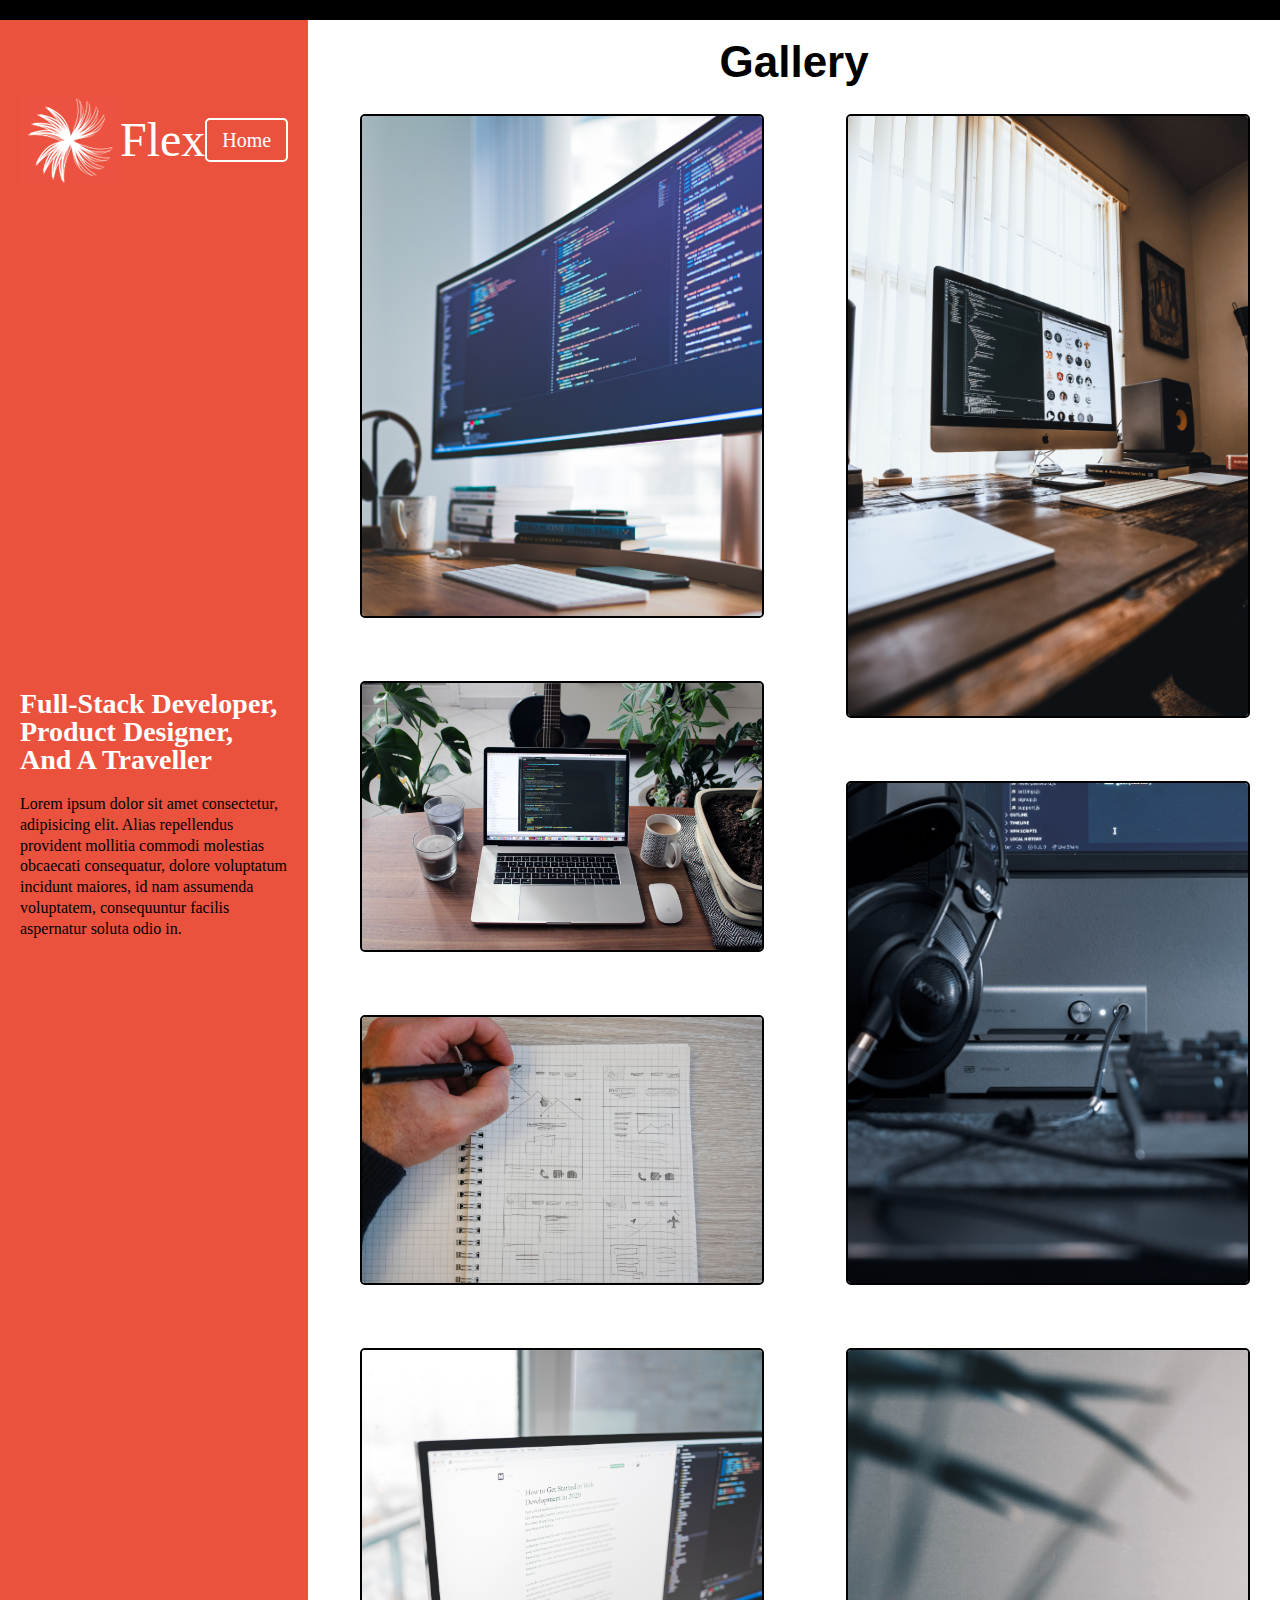
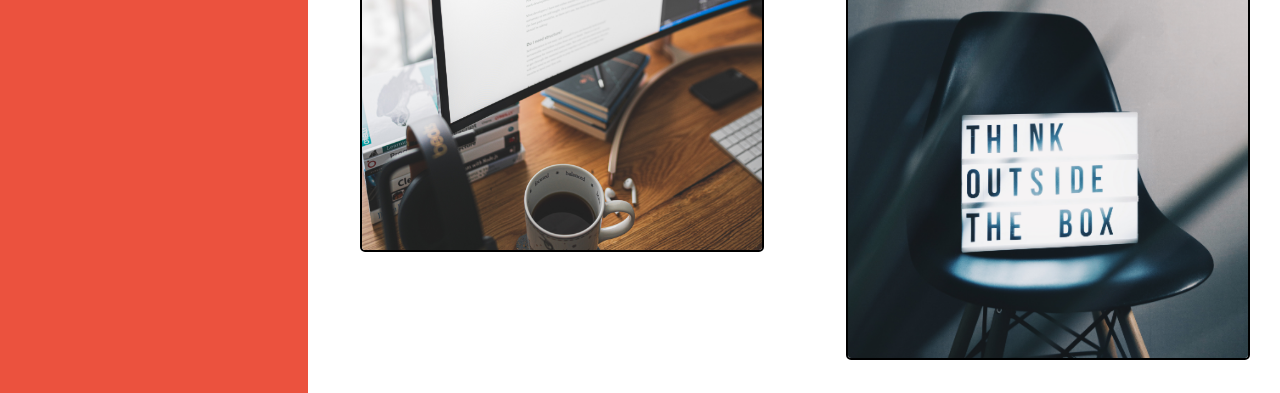
==== AC-STYLE-checkpoint-2/gallery.html @ b552ffbc "Added file via upload" ====
<!DOCTYPE html>
<html lang="en">
  <head>
    <meta charset="UTF-8" />
    <meta name="viewport" content="width=device-width, initial-scale=1.0" />
    <link rel="stylesheet" href="assets/stylesheet/styles.css" />
    <link
      rel="stylesheet"
      href="https://use.fontawesome.com/releases/v5.15.4/css/all.css"
      integrity="sha384-DyZ88mC6Up2uqS4h/KRgHuoeGwBcD4Ng9SiP4dIRy0EXTlnuz47vAwmeGwVChigm"
      crossorigin="anonymous"
    />
    <title>Document</title>
  </head>
  <body>
    <div class="black-bar"></div>
    <div class="section-1-aside">
      <aside class="aside">
        <div class="header-gallery">
          <div class="brand-logo-gallery">
            <div class="logo-attach">
              <img src="assets/media/logo.png" alt="" />
              <h1>Flex</h1>
            </div>

            <h4>Home</h4>
          </div>
          <div class="aside-text">
            <h2>Full-stack developer, product designer, and a traveller</h2>
            <p>
              Lorem ipsum dolor sit amet consectetur, adipisicing elit. Alias repellendus provident
              mollitia commodi molestias obcaecati consequatur, dolore voluptatum incidunt maiores,
              id nam assumenda voluptatem, consequuntur facilis aspernatur soluta odio in.
            </p>
          </div>
          <div class="sm-icons-gallery">
            <a href="">
              <i class="fab fa-facebook"></i>
            </a>
            <a href="">
              <i class="fab fa-twitter"></i>
            </a>
            <a href="">
              <i class="fab fa-dribbble"></i>
            </a>
            <a href="">
              <i class="fab fa-linkedin"></i>
            </a>
          </div>
        </div>
      </aside>
      <main>
        <h1>Gallery</h1>
        <div class="main-gallery-images">
          <div class="gallery-images-1">
            <img src="assets/media/gallery/01.jpg" alt="" />
            <img src="assets/media/gallery/02.jpg" alt="" />
            <img src="assets/media/gallery/03.jpg" alt="" />
            <img src="assets/media/gallery/04.jpg" alt="" />
          </div>
          <div class="gallery-images-2">
            <img src="assets/media/gallery/06.jpg" alt="" />
            <img src="assets/media/gallery/07.jpg" alt="" />
            <img src="assets/media/gallery/08.jpg" alt="" />
          </div>
        </div>
      </main>
    </div>
  </body>
</html>
---- AC-STYLE-checkpoint-2/assets/stylesheet/styles.css ----
* {
  font-family: "Open Sans", sans-serif;
}
/* http://meyerweb.com/eric/tools/css/reset/ 
   v2.0 | 20110126
   License: none (public domain)
*/

html,
body,
div,
span,
applet,
object,
iframe,
h1,
h2,
h3,
h4,
h5,
h6,
p,
blockquote,
pre,
a,
abbr,
acronym,
address,
big,
cite,
code,
del,
dfn,
em,
img,
ins,
kbd,
q,
s,
samp,
small,
strike,
strong,
sub,
sup,
tt,
var,
b,
u,
i,
center,
dl,
dt,
dd,
ol,
ul,
li,
fieldset,
form,
label,
legend,
table,
caption,
tbody,
tfoot,
thead,
tr,
th,
td,
article,
aside,
canvas,
details,
embed,
figure,
figcaption,
footer,
header,
hgroup,
menu,
nav,
output,
ruby,
section,
summary,
time,
mark,
audio,
video {
  margin: 0;
  padding: 0;
  border: 0;
  font-size: 100%;
  font: inherit;
  vertical-align: baseline;
}
/* HTML5 display-role reset for older browsers */
article,
aside,
details,
figcaption,
figure,
footer,
header,
hgroup,
menu,
nav,
section {
  display: block;
}
body {
  line-height: 1;
}
ol,
ul {
  list-style: none;
}
blockquote,
q {
  quotes: none;
}
blockquote:before,
blockquote:after,
q:before,
q:after {
  content: "";
  content: none;
}
table {
  border-collapse: collapse;
  border-spacing: 0;
}
/* Container */
.container {
  max-width: 1200px;
  margin: 0 auto;
  padding: 32px;
}
.sm-icons {
  text-align: center;
  padding-top: 50px;
}
.heading {
  display: flex;
  justify-content: space-between;
  align-items: center;
  background-color: #fff;
  max-width: 1200px;
  margin: 50px 100px;
}

.header {
  background-image: url("https://raw.githubusercontent.com/suraj122/AC-STYLE-checkpoint-2/c56a65f9e9926a53b66c431fc3653612c8b1900a/assets/media/banner.jpg");
  background-color: rgba(0, 0, 0, 0.474);

  padding-bottom: 180px;
}
.black-bar {
  width: 100%;
  height: 20px;
  background-color: black;
}
.nav a {
  text-decoration: none;
  font-size: 20px;
  text-transform: uppercase;
  color: black;
  margin-left: 10px;
}
.brand img {
  width: 80px;
}
.nav .active {
  color: #eb523e;
  border-top: 4px solid #eb523e;
  padding-top: 26px;
}
.contact {
  margin-right: 20px;
}
.heading-hero {
  text-align: center;
  padding-top: 150px;
}
.heading-hero h1 {
  font-size: 48px;
  font-weight: 900;
  text-decoration: underline;

  color: #fff;
}
.heading-hero p {
  font-size: 28px;
  font-weight: 500;
  padding: 20px 0;

  color: #fff;
}
.heading-hero button {
  background-color: #eb523e;
  color: white;
  padding: 15px;
  border: 1px solid #eb523e;
  text-transform: uppercase;
  font-size: 15px;
  font-weight: bolder;
  border-radius: 8px;
}
.dots {
  display: flex;
  justify-content: center;
  margin: 10px 0;
}
.dots .dot-1 {
  width: 15px;
  height: 15px;
  background-color: black;
  border-radius: 50%;
  margin-right: 10px;
}
.dots .dot-2 {
  width: 15px;
  height: 15px;
  background-color: rgba(0, 0, 0, 0.488);
  border-radius: 50%;
  margin-right: 10px;
}
.section-3 h1 {
  font-size: 48px;
  text-decoration: underline;
  text-transform: uppercase;
  color: #2f2e29;
  text-align: center;
  padding-top: 100px;
}
.section-3 h5 {
  font-size: 20px;
  text-transform: uppercase;
  color: #2f2e29;
  text-align: center;
  padding-top: 20px;
  padding-bottom: 100px;
}
.rectangles {
  margin: 0 auto;
  width: 1000px;
  height: 300px;
  display: flex;
  justify-content: space-between;
  margin-bottom: 100px;
}
.rectangles img {
  width: 50px;
  padding: 120px 75px;
}
.rect-1 {
  width: 200px;
  height: 290px;
}
.green {
  background-color: #5bbd9d;
}
.orange {
  background-color: #e57f30;
}
.blue {
  background-color: #3998da;
}
.greeny {
  background-color: #68ce72;
}
.gallery img {
  width: 300px;
}
.gallery {
  display: flex;
  justify-content: space-around;
  margin-bottom: 50px;
}
.members img {
  border-radius: 50%;
}
.section-4 h3 {
  font-size: 30px;
  text-transform: uppercase;
  color: #2f2e29;
  text-align: center;
  padding-top: 20px;
  padding-bottom: 5px;
}
.section-4 h4 {
  font-size: 20px;
  color: #2f2e29;
  text-align: center;
  padding-top: 10px;
  padding-bottom: 10px;
}
.section-col {
  line-height: 1.2;
  width: 65%;
}
.section-col-2 {
}

.section-col-2 .photo {
  background-color: #eb523e;
  margin: 10px 0;
  color: white;
  padding: 10px;
  text-transform: uppercase;
  font-weight: 900;
}
.section-col-2 .html {
  background-color: #eb523e;
  margin: 10px 0;
  color: white;
  padding: 10px;
  text-transform: uppercase;
  font-weight: 900;
  width: 120px;
}
.section-col-2 .dev {
  background-color: #eb523e;
  margin: 10px 0;
  color: white;
  padding: 10px;
  text-transform: uppercase;
  font-weight: 900;
}
.section-col-2 .mar {
  background-color: #eb523e;
  margin: 10px 0;
  color: white;
  padding: 10px;
  text-transform: uppercase;
  font-weight: 900;
}
.section-1-2 {
  display: flex;
  justify-content: center;
}
.design-skills-1 {
  display: flex;
  justify-content: left;
}

.photoshop-percent {
  width: 25px;
  height: 36px;
  background-color: grey;
  margin: 10px 0;
}
.html-percent {
  width: 25px;
  height: 36px;
  background-color: grey;
  margin: 10px 0;
}
.development-percent {
  width: 25px;
  height: 36px;
  background-color: grey;
  margin: 10px 0;
}
.marketing-percent {
  width: 25px;
  height: 36px;
  background-color: grey;
  margin: 10px 0;
}
.section-5 h3 {
  font-size: 48px;
  text-transform: uppercase;
  color: #2f2e29;
  text-align: center;
  padding-top: 20px;
  padding-bottom: 5px;
}
.section-5 h5 {
  font-size: 20px;
  text-transform: uppercase;
  color: #2f2e29;
  text-align: center;
  padding-top: 5px;
  padding-bottom: 5px;
}
.img-div {
  display: flex;
  justify-content: center;
  margin: 10px 0;
}
.img {
  width: 1000px;
  text-align: center;
}
.last-text p {
  line-height: 1.3;
}
.submit-btn {
  background-color: #eb523e;
  border: 1px solid #eb523e;
  color: white;
  padding: 10px 100px;
}
.form-style-1 li {
  margin: 10px;
}
.text-box {
  display: flex;
  justify-content: center;
  margin: 100px;
}
.footer {
  display: flex;
  justify-content: space-between;
}
.footer small {
  color: grey;
}
.footer .button a {
  background-color: #eb523e;
  color: white;
  padding: 15px 50px;
  text-decoration: none;
  text-transform: uppercase;
  font-weight: 700;
}

/* Gallery Page*/
.aside {
  background-color: #eb523e;
  padding: 20px;
  width: 30%;
}
.brand-logo-gallery {
  display: flex;
  justify-content: space-between;
  align-items: center;
  max-width: 1200px;
  margin: 50px 0;
}
.brand-logo-gallery h1 {
  font-size: 48px;
  color: white;
}
.brand-logo-gallery h4 {
  font-size: 20px;
  color: white;
  border: 2px solid white;
  padding: 10px 15px;
  border-radius: 5px;
}
.logo-attach {
  display: flex;
  justify-content: center;
  align-items: center;
}
.aside-text h2 {
  font-size: 28px;
  font-weight: 600;
  color: white;
  text-transform: capitalize;
  margin-top: 500px;
  margin-bottom: 20px;
}
.aside-text p {
  line-height: 1.3;
}
.sm-icons-gallery a {
  text-decoration: none;
}
.section-1-aside {
  display: flex;
  justify-content: left;
  /* align-items: top; */
}
main {
  margin: 0 auto;
  text-align: center;
}
main h1 {
  font-size: 44px;
  margin-top: 20px;
  font-weight: 550;
}
.main-gallery-images {
  display: flex;
  justify-content: space-evenly;
}
.gallery-images-1 img {
  width: 400px;
  margin: 30px;
}
.gallery-images-2 img {
  width: 400px;
  margin: 30px;
}
.main-gallery-images img {
  border: 2px solid black;
  border-radius: 5px;
}
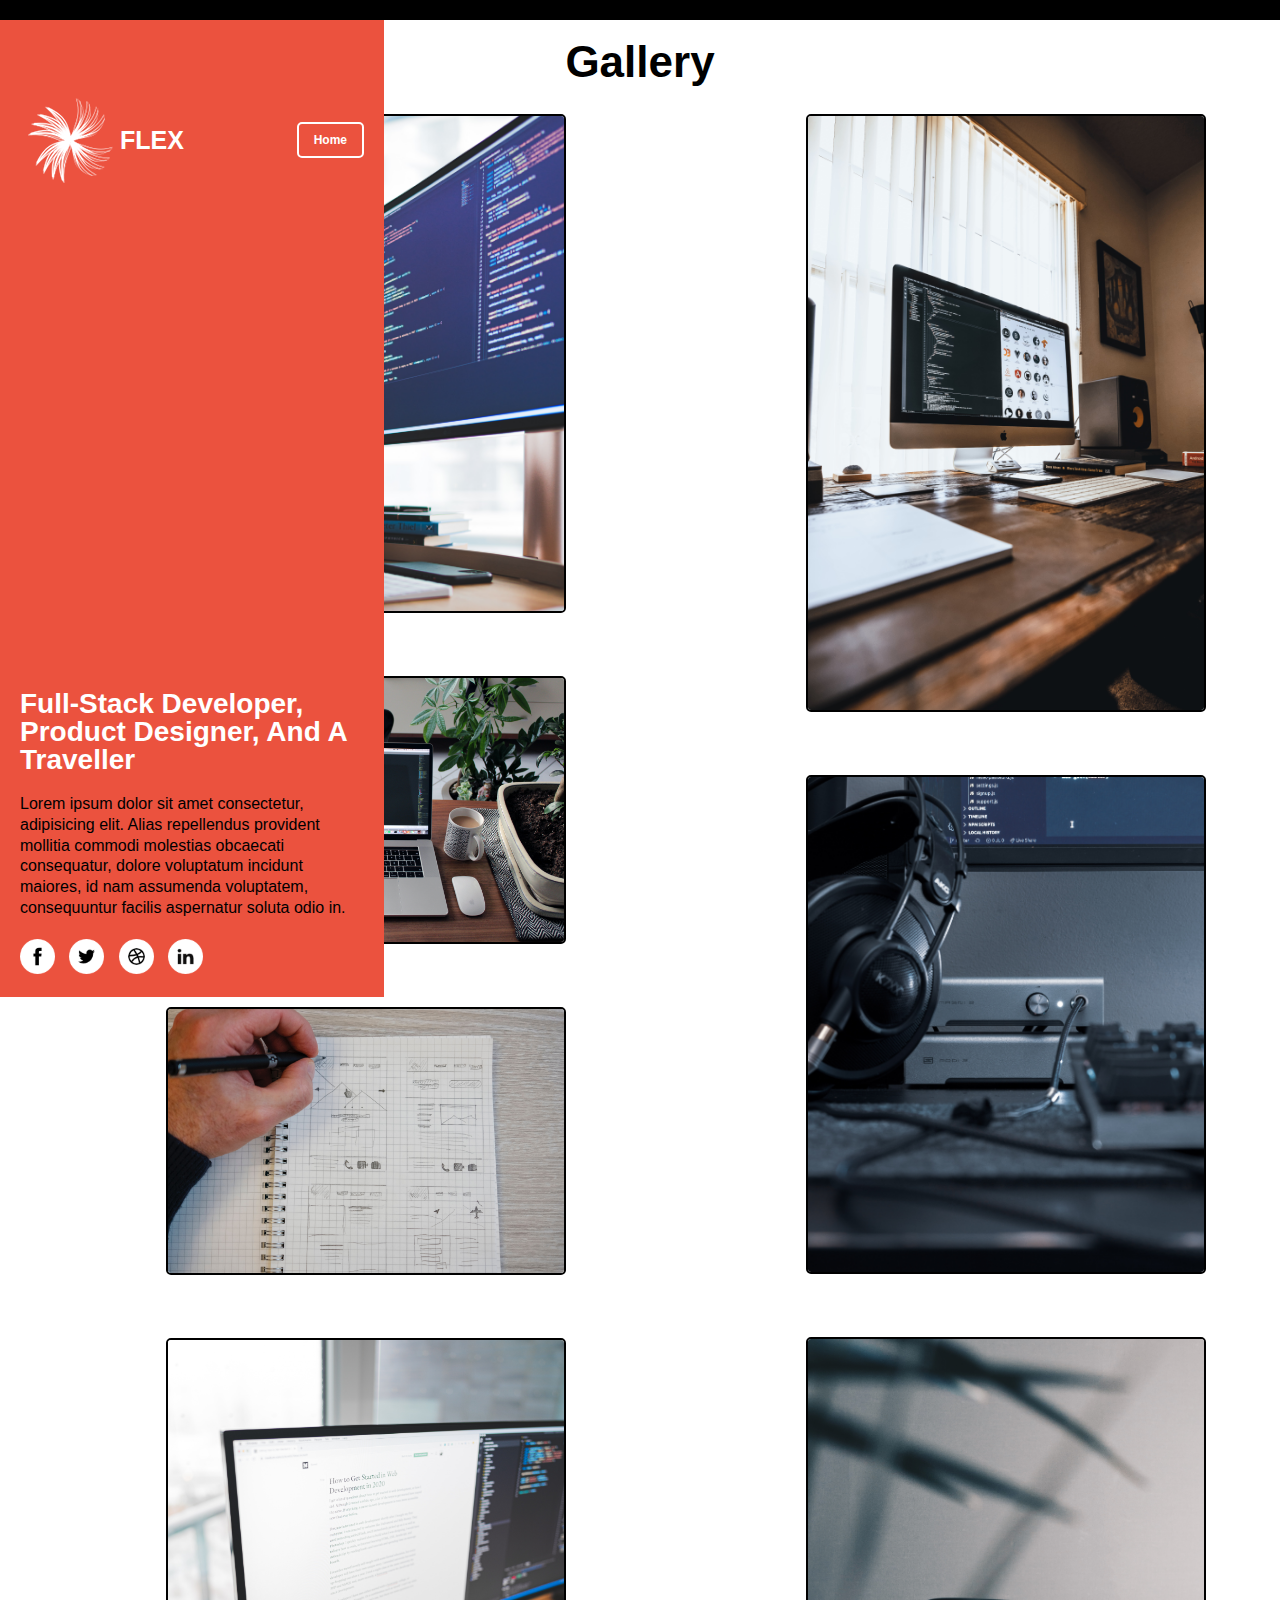
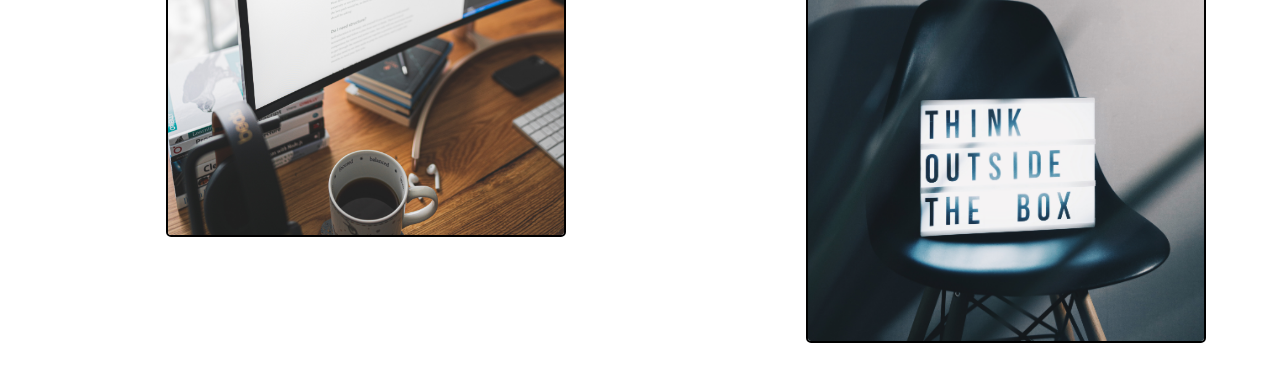
==== commit b6d320ca: "redid the checkpoint 2" ====
--- a/AC-STYLE-checkpoint-2/gallery.html
+++ b/AC-STYLE-checkpoint-2/gallery.html
@@ -20,10 +20,10 @@
           <div class="brand-logo-gallery">
             <div class="logo-attach">
               <img src="assets/media/logo.png" alt="" />
-              <h1>Flex</h1>
+              <h2>Flex</h1>
             </div>
 
-            <h4>Home</h4>
+            <a href="index.html"><h4>Home</h4></a>
           </div>
           <div class="aside-text">
             <h2>Full-stack developer, product designer, and a traveller</h2>
@@ -34,23 +34,23 @@
             </p>
           </div>
           <div class="sm-icons-gallery">
-            <a href="">
-              <i class="fab fa-facebook"></i>
+            <a href="#">
+             <img src="assets/media/icon/facebook-icon.png" alt="">
             </a>
-            <a href="">
-              <i class="fab fa-twitter"></i>
+            <a href="#">
+              <img src="assets/media/icon/twitter-icon.png" alt="">
             </a>
-            <a href="">
-              <i class="fab fa-dribbble"></i>
+            <a href="#">
+              <img src="assets/media/icon/dribbble.png" alt="">
             </a>
-            <a href="">
-              <i class="fab fa-linkedin"></i>
+            <a href="#">
+              <img src="assets/media/icon/linkedin.png" alt="">
             </a>
           </div>
         </div>
       </aside>
       <main>
-        <h1>Gallery</h1>
+        <h1 class="gallery-header">Gallery</h1>
         <div class="main-gallery-images">
           <div class="gallery-images-1">
             <img src="assets/media/gallery/01.jpg" alt="" />
--- a/AC-STYLE-checkpoint-2/assets/stylesheet/styles.css
+++ b/AC-STYLE-checkpoint-2/assets/stylesheet/styles.css
@@ -1,6 +1,3 @@
-* {
-  font-family: "Open Sans", sans-serif;
-}
 /* http://meyerweb.com/eric/tools/css/reset/ 
    v2.0 | 20110126
    License: none (public domain)
@@ -91,7 +88,7 @@
   padding: 0;
   border: 0;
   font-size: 100%;
-  font: inherit;
+  font-family: "Open Sans", sans-serif;
   vertical-align: baseline;
 }
 /* HTML5 display-role reset for older browsers */
@@ -130,45 +127,81 @@
   border-collapse: collapse;
   border-spacing: 0;
 }
+
+* {
+  box-sizing: border-box;
+}
+
+/* Flex */
+.flex {
+  display: flex;
+  justify-content: center;
+  align-items: center;
+}
 /* Container */
 .container {
   max-width: 1200px;
   margin: 0 auto;
   padding: 32px;
 }
+
+/* Top Social Media Icons */
+
 .sm-icons {
   text-align: center;
-  padding-top: 50px;
-}
+  padding-top: 30px;
+}
+.sm-icons a {
+  text-decoration: none;
+}
+.sm-icons img {
+  width: 40px;
+  margin-left: 10px;
+}
+
+/* Background Image */
+.header {
+  background-image: linear-gradient(rgba(0, 0, 0, 0.474), rgba(0, 0, 0, 0.474)),
+    url("https://raw.githubusercontent.com/suraj122/AC-STYLE-checkpoint-2/c56a65f9e9926a53b66c431fc3653612c8b1900a/assets/media/banner.jpg");
+
+  background-repeat: no-repeat;
+  padding-bottom: 160px;
+}
+
+/* Main Heading + Navigation */
 .heading {
   display: flex;
   justify-content: space-between;
   align-items: center;
   background-color: #fff;
-  max-width: 1200px;
-  margin: 50px 100px;
-}
-
-.header {
-  background-image: url("https://raw.githubusercontent.com/suraj122/AC-STYLE-checkpoint-2/c56a65f9e9926a53b66c431fc3653612c8b1900a/assets/media/banner.jpg");
-  background-color: rgba(0, 0, 0, 0.474);
-
-  padding-bottom: 180px;
-}
+  margin: 30px 100px;
+}
+
 .black-bar {
   width: 100%;
   height: 20px;
   background-color: black;
 }
+
+/* Navigation bar */
 .nav a {
   text-decoration: none;
-  font-size: 20px;
+  font-size: 16px;
   text-transform: uppercase;
   color: black;
   margin-left: 10px;
 }
+/* Logo -left */
 .brand img {
   width: 80px;
+}
+.brand {
+  display: flex;
+  justify-content: left;
+}
+
+.left-side-logo h2 {
+  padding-left: 10px;
 }
 .nav .active {
   color: #eb523e;
@@ -178,6 +211,8 @@
 .contact {
   margin-right: 20px;
 }
+
+/* Main Hero Content */
 .heading-hero {
   text-align: center;
   padding-top: 150px;
@@ -226,7 +261,7 @@
   margin-right: 10px;
 }
 .section-3 h1 {
-  font-size: 48px;
+  font-size: 38px;
   text-decoration: underline;
   text-transform: uppercase;
   color: #2f2e29;
@@ -234,28 +269,28 @@
   padding-top: 100px;
 }
 .section-3 h5 {
-  font-size: 20px;
+  font-size: 18px;
   text-transform: uppercase;
   color: #2f2e29;
   text-align: center;
   padding-top: 20px;
-  padding-bottom: 100px;
+  padding-bottom: 50px;
 }
 .rectangles {
   margin: 0 auto;
-  width: 1000px;
-  height: 300px;
+  width: 1200px;
+  height: 200px;
   display: flex;
   justify-content: space-between;
-  margin-bottom: 100px;
+  margin-bottom: 50px;
 }
 .rectangles img {
   width: 50px;
-  padding: 120px 75px;
+  padding: 100px 100px;
 }
 .rect-1 {
-  width: 200px;
-  height: 290px;
+  width: 250px;
+  height: 250px;
 }
 .green {
   background-color: #5bbd9d;
@@ -270,18 +305,20 @@
   background-color: #68ce72;
 }
 .gallery img {
-  width: 300px;
+  width: 250px;
 }
 .gallery {
   display: flex;
   justify-content: space-around;
   margin-bottom: 50px;
+  margin-left: 50px;
+  margin-right: 50px;
 }
 .members img {
   border-radius: 50%;
 }
 .section-4 h3 {
-  font-size: 30px;
+  font-size: 25px;
   text-transform: uppercase;
   color: #2f2e29;
   text-align: center;
@@ -293,13 +330,13 @@
   color: #2f2e29;
   text-align: center;
   padding-top: 10px;
-  padding-bottom: 10px;
+  padding-bottom: 20px;
+  margin-bottom: 40px;
 }
 .section-col {
   line-height: 1.2;
-  width: 65%;
-}
-.section-col-2 {
+  width: 70%;
+  padding-right: 50px;
 }
 
 .section-col-2 .photo {
@@ -335,6 +372,21 @@
   text-transform: uppercase;
   font-weight: 900;
 }
+
+.grey-div {
+  background-color: grey;
+  width: 150px;
+}
+.orange-div {
+  background-color: #eb523e;
+  width: 50%;
+  padding: 10px 0 10px 10px;
+}
+.orange-div p {
+  color: white;
+  font-size: 20px;
+}
+
 .section-1-2 {
   display: flex;
   justify-content: center;
@@ -396,14 +448,31 @@
 .last-text p {
   line-height: 1.3;
 }
-.submit-btn {
-  background-color: #eb523e;
-  border: 1px solid #eb523e;
-  color: white;
-  padding: 10px 100px;
-}
-.form-style-1 li {
-  margin: 10px;
+.last-text {
+  padding-right: 50px;
+}
+.form h6 {
+  border: 1px solid grey;
+  padding: 10px;
+  margin: 10px 0;
+  padding-right: 300px;
+  font-weight: 500;
+  color: grey;
+}
+.form h4 {
+  border: 1px solid grey;
+  padding: 10px;
+  padding-bottom: 80px;
+  margin: 10px 0;
+  padding-right: 300px;
+  font-weight: 500;
+  color: grey;
+}
+.form .submit {
+  background-color: #eb523e;
+  text-align: center;
+  padding: 15px 0;
+  color: white;
 }
 .text-box {
   display: flex;
@@ -431,6 +500,7 @@
   background-color: #eb523e;
   padding: 20px;
   width: 30%;
+  position: fixed;
 }
 .brand-logo-gallery {
   display: flex;
@@ -444,7 +514,7 @@
   color: white;
 }
 .brand-logo-gallery h4 {
-  font-size: 20px;
+  font-size: 12px;
   color: white;
   border: 2px solid white;
   padding: 10px 15px;
@@ -482,6 +552,8 @@
   font-size: 44px;
   margin-top: 20px;
   font-weight: 550;
+  color: black;
+  text-decoration: none;
 }
 .main-gallery-images {
   display: flex;
@@ -499,3 +571,23 @@
   border: 2px solid black;
   border-radius: 5px;
 }
+.last-text span {
+  color: orangered;
+}
+.sm-icons-gallery img {
+  width: 35px;
+  margin-top: 20px;
+  margin-right: 10px;
+}
+.logo-attach h2 {
+  font-size: 25px;
+  color: white;
+  margin-right: 50px;
+  text-transform: uppercase;
+}
+.brand-logo-gallery a {
+  text-decoration: none;
+}
+.gallery-header {
+  text-decoration: none;
+}
